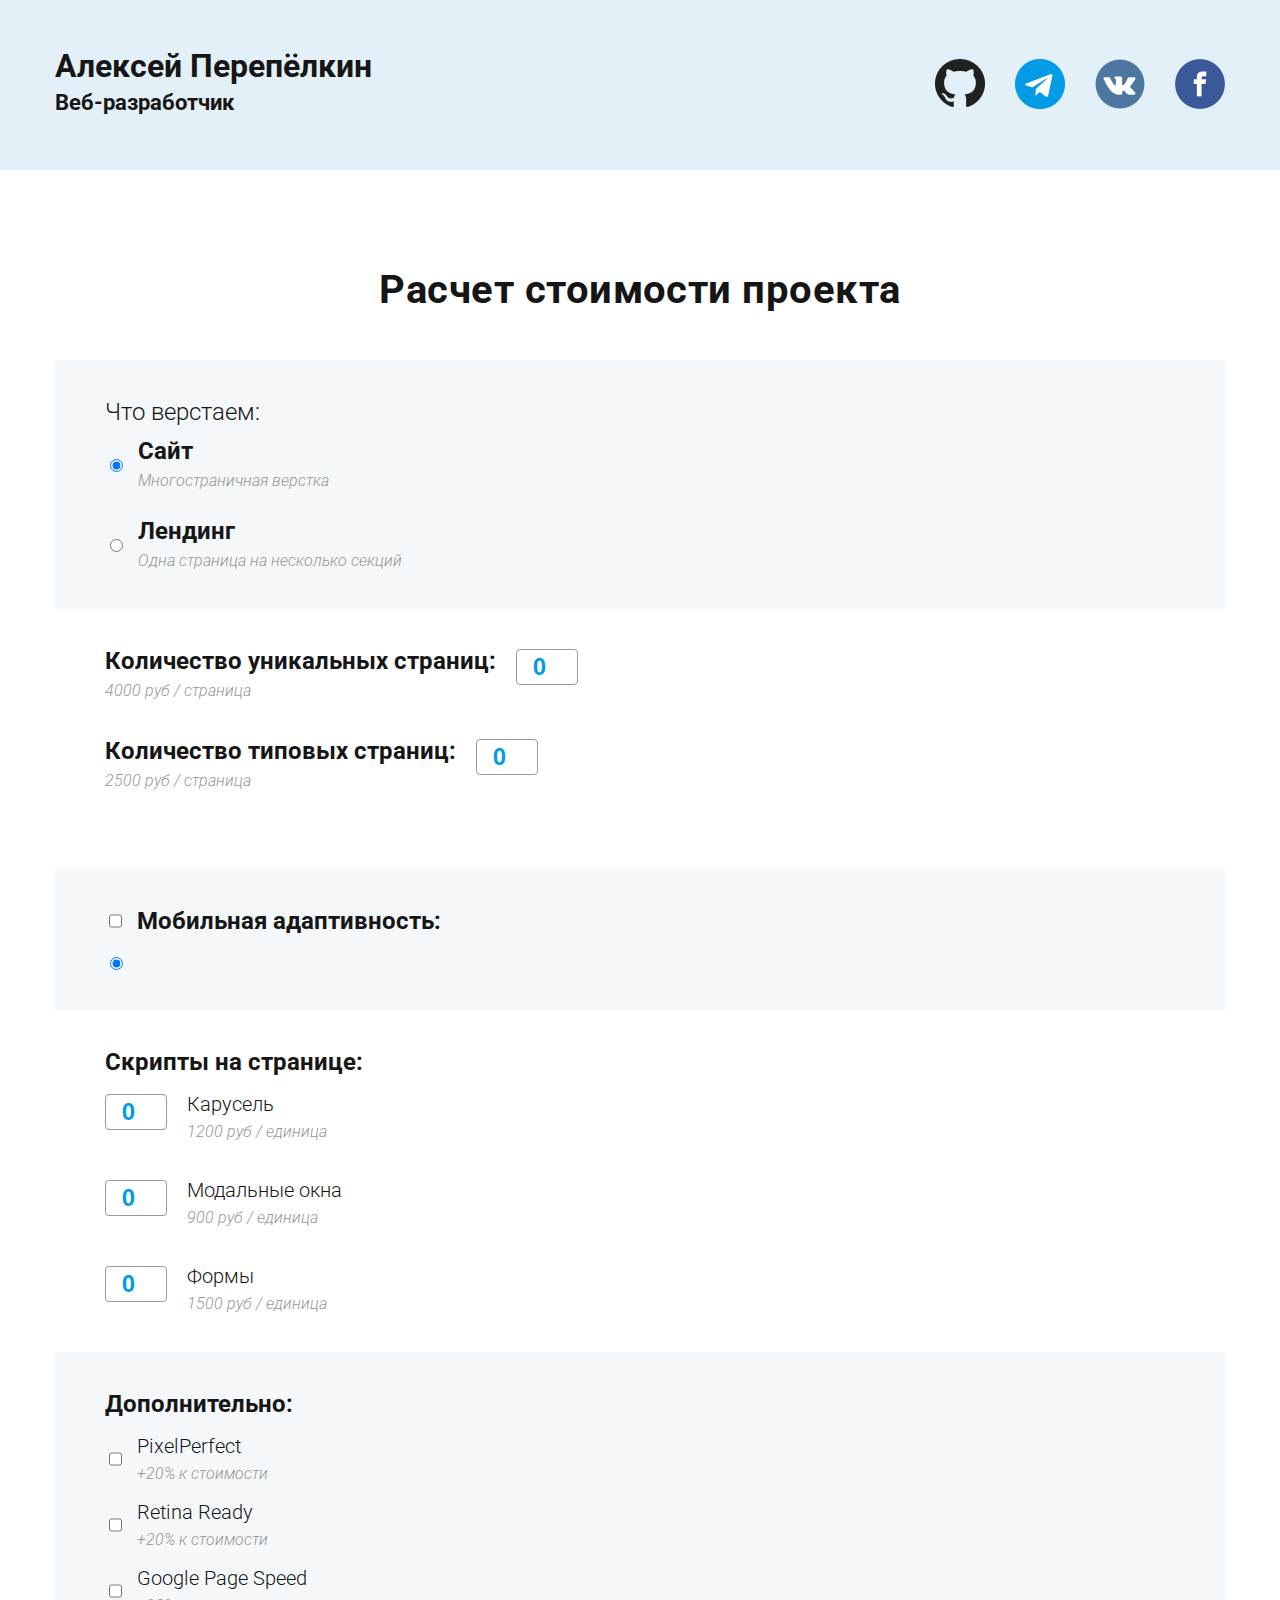
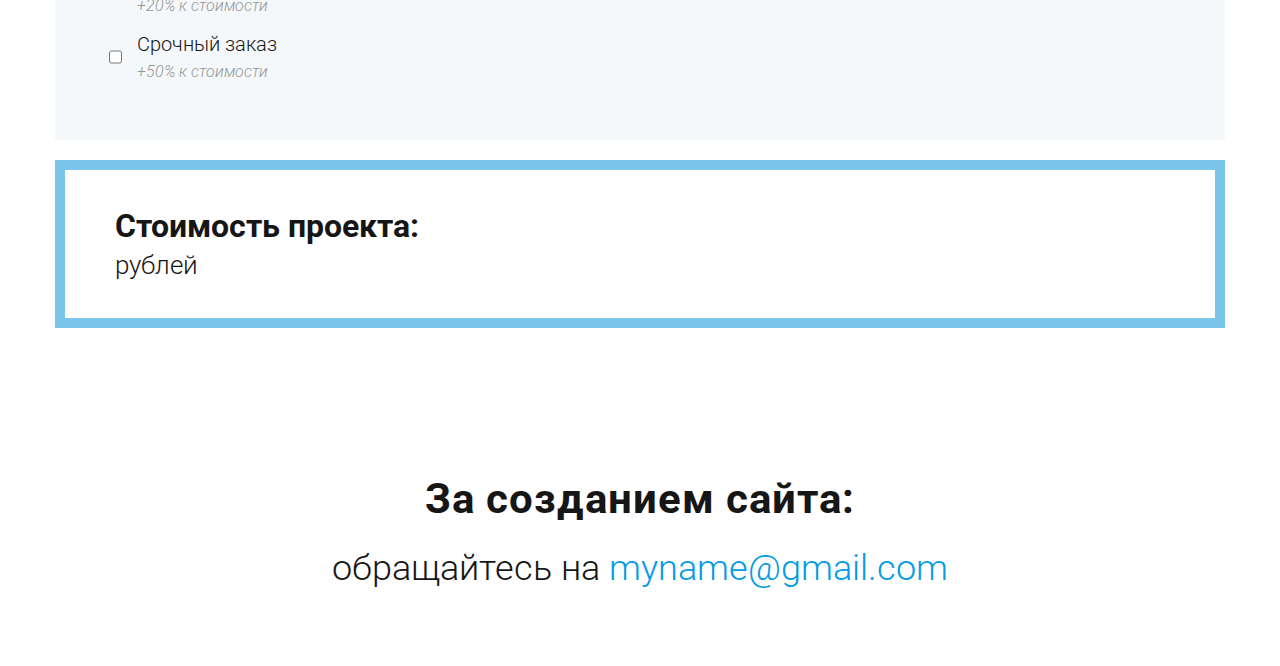
==== calculator.html @ b041d874 "3d" ====
<!DOCTYPE html>
<html lang="ru">

<head>
	<meta charset="UTF-8">
	<meta name="viewport" content="width=device-width, initial-scale=1.0">
	<meta http-equiv="X-UA-Compatible" content="ie=edge">
	<title>Расчет стоимости проекта - сайт верстальщика.</title>
	<link rel="stylesheet" href="css/reset.css">
	<link rel="stylesheet" href="css/page_main.css">
	<link rel="stylesheet" href="css/calc.css">
	<link href="https://fonts.googleapis.com/css?family=Roboto:300,300i,400,400i,500,500i,700,700i,900,900i&display=swap&subset=cyrillic,cyrillic-ext" 
		  rel="stylesheet">
</head>

<body>

	<header>
		<div class="header">
			<div class="container">
				<div class="header__content">
					<div class="header__content-text">
						<p class="header__project-my-name">Алексей Перепёлкин</p>
						<p class="header__project-my-profession">Веб-разработчик</p>
	
					</div>
					<div class="header__content-social">
						<ul class="header__my-social-networks">
							<li class="social-networks__icon"><a href="#"><img src="./img/social_github.png"
										alt="github"></a>
							</li>
							<li class="social-networks__icon"><a href="#"><img src="./img/social_telegram.png"
										alt="telegram"></a></li>
							<li class="social-networks__icon"><a href="#"><img src="./img/social_vk.png" alt="vk"></a></li>
							<li class="social-networks__icon"><a href="#"><img src="./img/social_facebook.png"
										alt="facebook"></a></li>
						</ul>
					</div>
				</div>
			</div>
		</div>
	</header>

	<article class="calc-wrapper">
		<div class="container">
			<form id="price-form" action="">

				<h1 class="calc-heading">Расчет стоимости проекта</h1>

				<!-- Что верстаем  -->
				<div class="calc-section">

					<div class="calc-title-light">Что верстаем:</div>

					<label class="radio-wrapper">
						<input type="radio" name="type" value="site" class="radio" id="radio-site" checked>
						<div class="title-bold">
							Сайт
							<div class="note">Многостраничная верстка</div>
						</div>
					</label>

					<label class="radio-wrapper">
						<input type="radio" name="type" value="landing" class="radio" id="radio-landing">
						<div class="title-bold">
							Лендинг
							<div class="note">Одна страница на несколько секций</div>
						</div>
					</label>

				</div>
				<!-- // Что верстаем  -->

				<!-- Количество страниц -->
				<div class="calc-section">

					<div class="input-wrapper" data-name="pages">
						<div class="title-bold">
							Количество уникальных страниц:
							<div class="note"> 4000 руб / страница</div>
						</div>
						<input type="number" class="input-short" placeholder="0" name="pages-unique" value="0">
					</div>

					<div class="input-wrapper" data-name="pages">
						<div class="title-bold">
							Количество типовых страниц:
							<div class="note"> 2500 руб / страница</div>
						</div>
						<input type="number" class="input-short" placeholder="0" name="pages-general" value="0">
					</div>

					<div class="input-wrapper" data-name="landing">
						<div class="title-bold">
							Количество секций:
							<div class="note"> 2000 руб / секция</div>
						</div>
						<input type="number" class="input-short" placeholder="0" name="sections" value="0">
					</div>

				</div>
				<!-- // Количество страниц -->

				<!-- Мобильная адаптивность -->
				<div class="calc-section">

					<label class="checkbox-wrapper title-bold section-title">
						<input type="checkbox" class="checkbox" id="" name="mobile">
						Мобильная адаптивность:
					</label>

					<input type="radio" name="mobile-number" value="0" class="hidden2" checked>

					<label class="radio-wrapper" data-name="mobile">
						<div class="radio-holder">
							<input type="radio" name="mobile-number" value="2">
						</div>
						<div class="title-lite">2 точки перелома
							<div class="note">+30% к стоимости</div>
						</div>
					</label>

					<label class="radio-wrapper" data-name="mobile">
						<div class="radio-holder">
							<input type="radio" name="mobile-number" value="3">
						</div>
						<div class="title-lite">3 точки перелома
							<div class="note">+50% к стоимости</div>
						</div>
					</label>

				</div>
				<!-- // Мобильная адаптивность -->

				<!-- Скрипты на странице -->
				<div class="calc-section">

					<div class="title-bold section-title">Скрипты на странице:</div>

					<div class="input-wrapper">
						<input type="number" class="input-short" placeholder="0" value="0" name="carousel">
						<div class="title-lite">
							Карусель
							<div class="note">1200 руб / единица</div>
						</div>
					</div>

					<div class="input-wrapper">
						<input type="number" class="input-short" placeholder="0" value="0" name="modals">
						<div class="title-lite">
							Модальные окна
							<div class="note">900 руб / единица</div>
						</div>
					</div>

					<div class="input-wrapper">
						<input type="number" class="input-short" placeholder="0" value="0" name="forms">
						<div class="title-lite">
							Формы
							<div class="note">1500 руб / единица</div>
						</div>
					</div>

				</div>
				<!-- // Скрипты на странице -->

				<!-- Дополнительно -->
				<div class="calc-section">

					<div class="title-bold section-title">Дополнительно:</div>

					<label class="checkbox-wrapper title-lite">
						<input type="checkbox" class="checkbox" name="pixelPerfect">
						<div>
							PixelPerfect
							<div class="note">+20% к стоимости</div>
						</div>
					</label>

					<label class="checkbox-wrapper title-lite">
						<input type="checkbox" class="checkbox" name="retinaReady">
						<div>
							Retina Ready
							<div class="note">+20% к стоимости</div>
						</div>
					</label>

					<label class="checkbox-wrapper title-lite">
						<input type="checkbox" class="checkbox" name="googlePageSpeed">
						<div>
							Google Page Speed
							<div class="note">+20% к стоимости</div>
						</div>
					</label>

					<label class="checkbox-wrapper title-lite">
						<input type="checkbox" class="checkbox" id="" name="urgentOrder">
						<div>
							Срочный заказ
							<div class="note">+50% к стоимости</div>
						</div>
					</label>

				</div>
				<!-- // Дополнительно -->

				<!-- Стоимость проекта -->
				<div class="calc-price">
					<div class="calc-price-title"> Стоимость проекта:</div>
					<div class="calc-price-value"><span id="total-price"></span> рублей</div>
				</div>
				<!-- // Стоимость проекта -->

			</form>
		</div>
	</article>

	<footer class="footer footer__project">
		<div class="container">
			<div class="footer__text">
				<p class="footer__text-title">За созданием сайта:</p>
				<p class="footer__text-contact">обращайтесь на <a href="mailto:">myname@gmail.com</a></p>
			</div>
	
		</div>
	</footer>

	<script src="libs/jquery-3.3.1.min.js"></script>

	<!-- https://github.com/marioizquierdo/jquery.serializeJSON -->
	<script src="libs/jquery.serializeJSON/jquery.serializejson.min.js"></script>

	<script src="js/main.js"></script>

</body>

</html>
---- css/page_main.css ----
*,
*::after,
*::before {
    box-sizing: border-box;
}

body {
    font-family: 'Roboto', sans-serif;
    color: #161616;
}

ul {
    list-style: none;
}

a {
    text-decoration: none;
}


.container {
    max-width: 1200px;
    padding-left: 15px;
    padding-right: 15px;
    margin: 0 auto;
}



/*Header*/
.header {
    background-color: #e3f0f7;
}

.header__content {

    display: flex;
    justify-content: space-between;
    min-height: 170px;
}

.header__project-my-name {
    font-size: 32px;
    font-weight: 700;
    margin-top: 50px;
}

.header__project-my-profession {
    font-size: 22px;
    font-weight: 700;
    margin: 10px 0 50px;
}

.header__content-social {
    display: flex;
    flex-direction: column;
    justify-content: center;
}

.header__my-social-networks {
    display: flex;
    justify-content: space-between;
    width: 290px;
}


/*Footer*/

footer {

    margin: 75px 0 80px;
    text-align: center;
}

.footer__text-title {
    font-size: 42px;
    letter-spacing: 1px;
    font-weight: 700;
}

.footer__text-contact {
    padding-top: 30px;
    font-size: 36px;
    font-weight: 300;
}

.footer__text-contact a {
    color: #039be5;
}
---- css/calc.css ----
/* ------------------- Calc ------------------- */
.calc-wrapper {
    padding-top: 100px;
    padding-bottom: 75px;
}

.calc-heading {
    margin: 0;
    margin-bottom: 50px;
    font-size: 40px;
    font-weight: 700;
    line-height: 1;
    letter-spacing: 0.48px;
    text-align: center;
}

.calc-section {
    padding: 40px 50px;
    background-color: #f4f8fa;
}

.calc-section:nth-child(odd) {
    padding: 40px 50px;
    background-color: #FFF;
}

.calc-title-light {
    font-size: 24px;
    font-weight: 300;
    margin-bottom: 15px;
}
.radio-wrapper {
    display: flex;
}

.radio-wrapper:not(:last-child) {
    margin-bottom: 30px;
}

.radio-holder {
    margin-right: 15px;
}

.radio {
    margin-right: 15px;
}

.input-wrapper {
    display: flex;
    margin-bottom: 40px;
}

.input-wrapper:last-child {
    margin-bottom: 0;
}

.input-short {
    width: 62px;
    height: 36px;
    border-radius: 4px;
    border: 1px solid #9a9a9a;
    font-size: 24px;
    font-weight: 700;
    color: #039be5;
    text-align: center;
}

.input-wrapper .input-short:first-child {
    margin-right: 20px;
}

.input-wrapper .input-short:last-child {
    margin-left: 20px;
}

/* ------------ TYPO ------------ */

.section-title {
    margin-bottom: 20px;
}

.title-bold {
    font-size: 24px;
    font-weight: 700;
}

.title-lite {
    font-size: 20px;
    font-weight: 300;
}

.note {
    font-weight: 300;
    font-style: italic;
    padding-top: 10px;
    font-size: 16px;
    color: #969696;
}

/* ------------ FORMS ------------ */

.checkbox-wrapper {
    display: flex;
    margin-bottom: 20px;
}

.checkbox-wrapper .checkbox {
    margin-right: 15px;
}

/* ------------ PRICE ------------ */
.calc-price {
    margin-top: 20px;
    padding: 40px 50px;
    border: 10px solid #7ac5ea;
}

.calc-price-title {
    font-size: 32px;
    font-weight: 700;
    margin-bottom: 10px;
}

.calc-price-value {
    font-size: 26px;
    font-weight: 300;
}

.hidden {
    display: none;
}
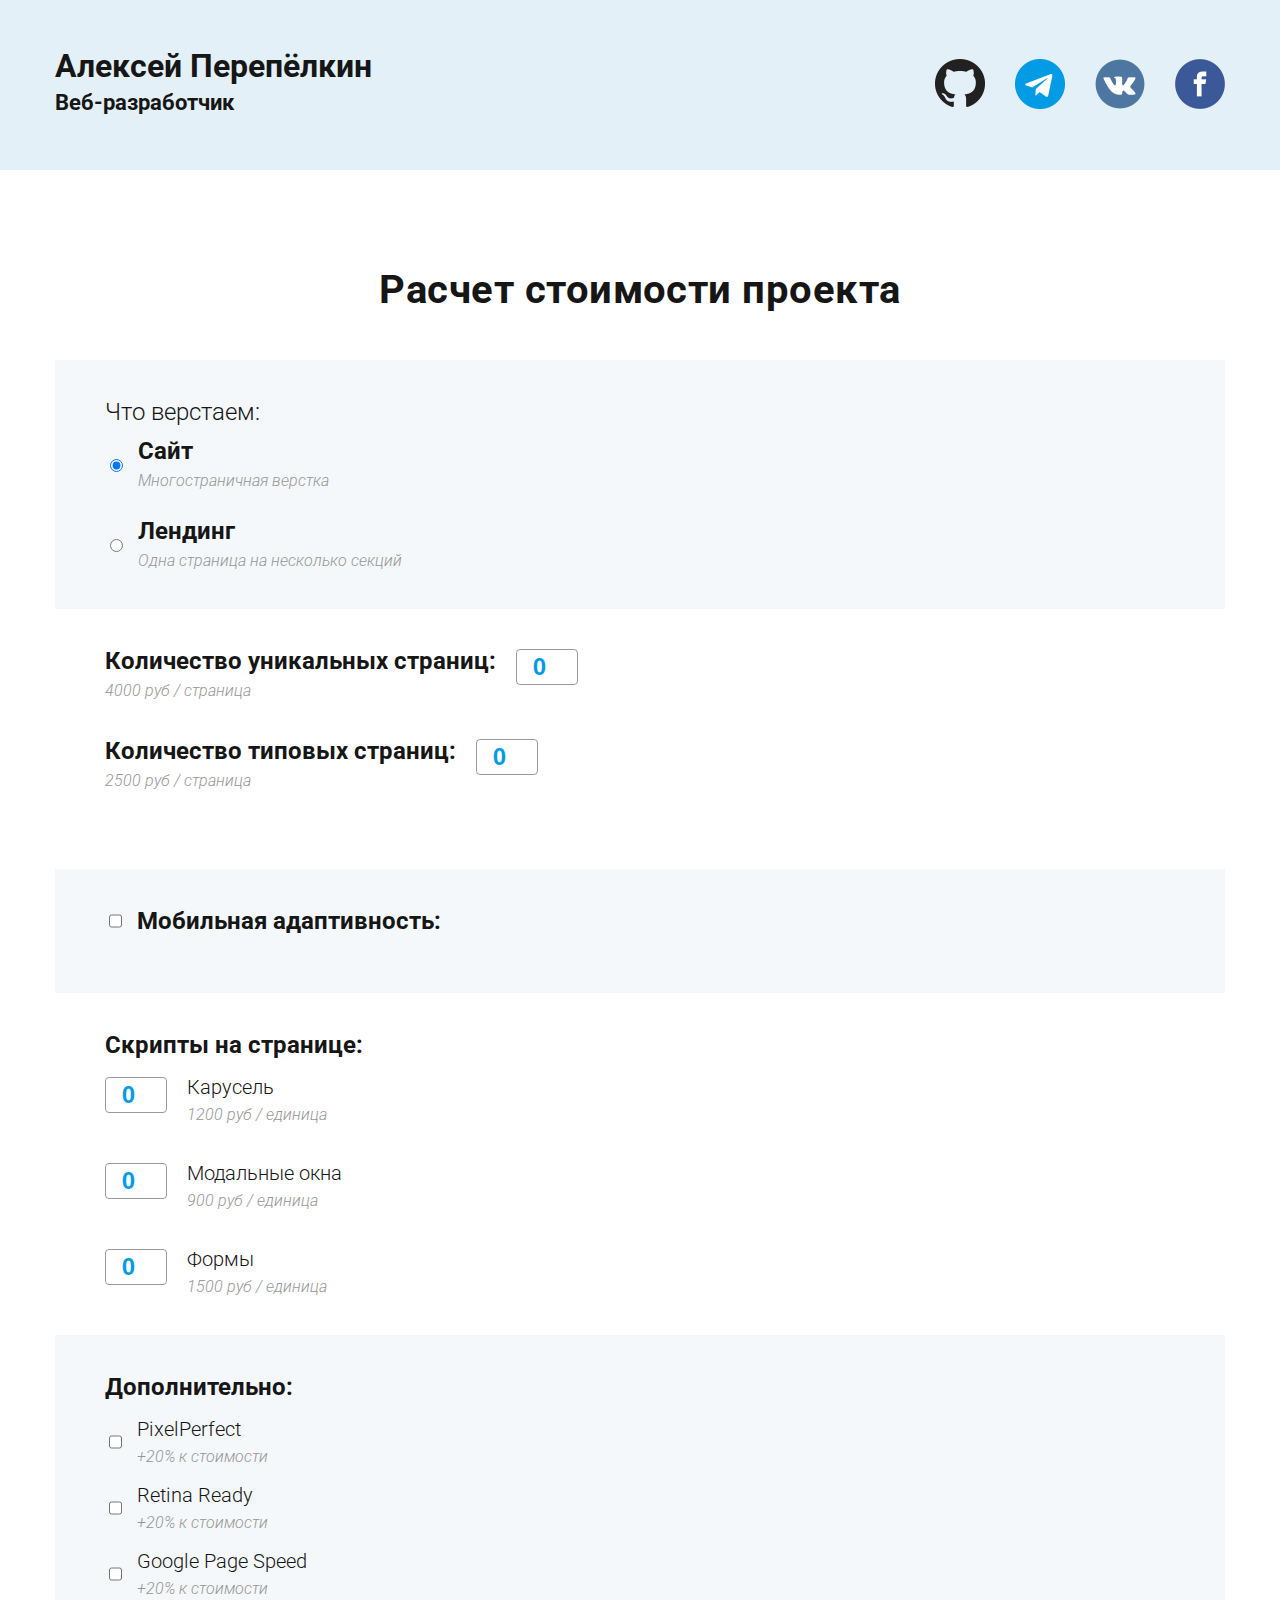
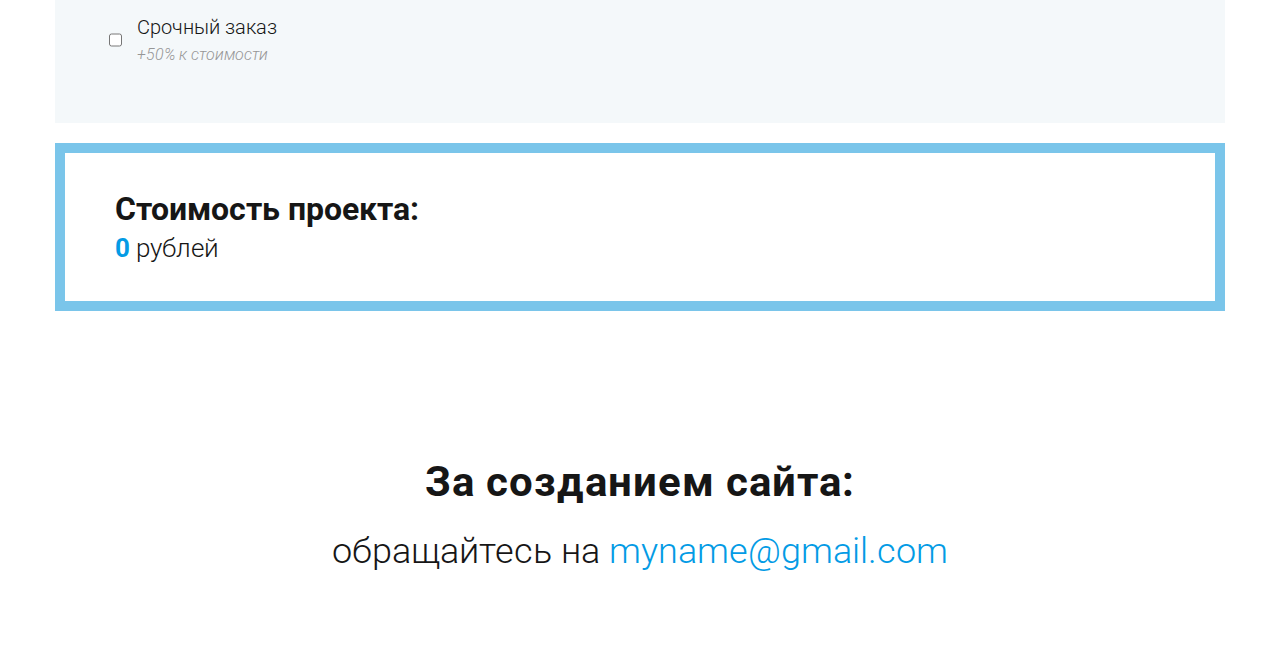
==== commit 4447b70f: "3dfinal" ====
--- a/calculator.html
+++ b/calculator.html
@@ -109,7 +109,7 @@
 						Мобильная адаптивность:
 					</label>
 
-					<input type="radio" name="mobile-number" value="0" class="hidden2" checked>
+					<input type="radio" name="mobile-number" value="0" class="hidden2 hidden" checked>
 
 					<label class="radio-wrapper" data-name="mobile">
 						<div class="radio-holder">
--- a/css/page_main.css
+++ b/css/page_main.css
@@ -64,6 +64,40 @@
 }
 
 
+/*calculator*/
+.calculate {
+    margin-top: 20px;
+
+}
+
+.calculate__price-btn {
+    height: 80px;
+    max-width: 450px;
+    border: 1px solid #039be5;
+    display: flex;
+    flex-direction: column;
+    justify-content: center;
+    text-align: center;
+    font-weight: 500;
+    transition: 0.3s border,
+                font-weight,
+                background-color;
+}
+.calculate__price-btn:hover{
+    border: 2px double green;
+    font-weight: 900;
+    background-color: rgba(173, 216, 230, 0.658);
+}
+
+.calculate__price-btn i {
+    font-size: 22px;
+    color: #039be5;
+}
+
+
+
+
+
 /*Footer*/
 
 footer {
@@ -71,7 +105,14 @@
     margin: 75px 0 80px;
     text-align: center;
 }
-
+footer .calculate{
+    margin: -20px 0 25px;
+    
+    display: inline-flex;
+}
+footer .calculate .calculate__price-btn{
+    width: 450px;
+}
 .footer__text-title {
     font-size: 42px;
     letter-spacing: 1px;
--- a/css/calc.css
+++ b/css/calc.css
@@ -125,6 +125,10 @@
     font-size: 26px;
     font-weight: 300;
 }
+.calc-price-value span{
+    color: #039be5;
+    font-weight: 700;
+}
 
 .hidden {
     display: none;
